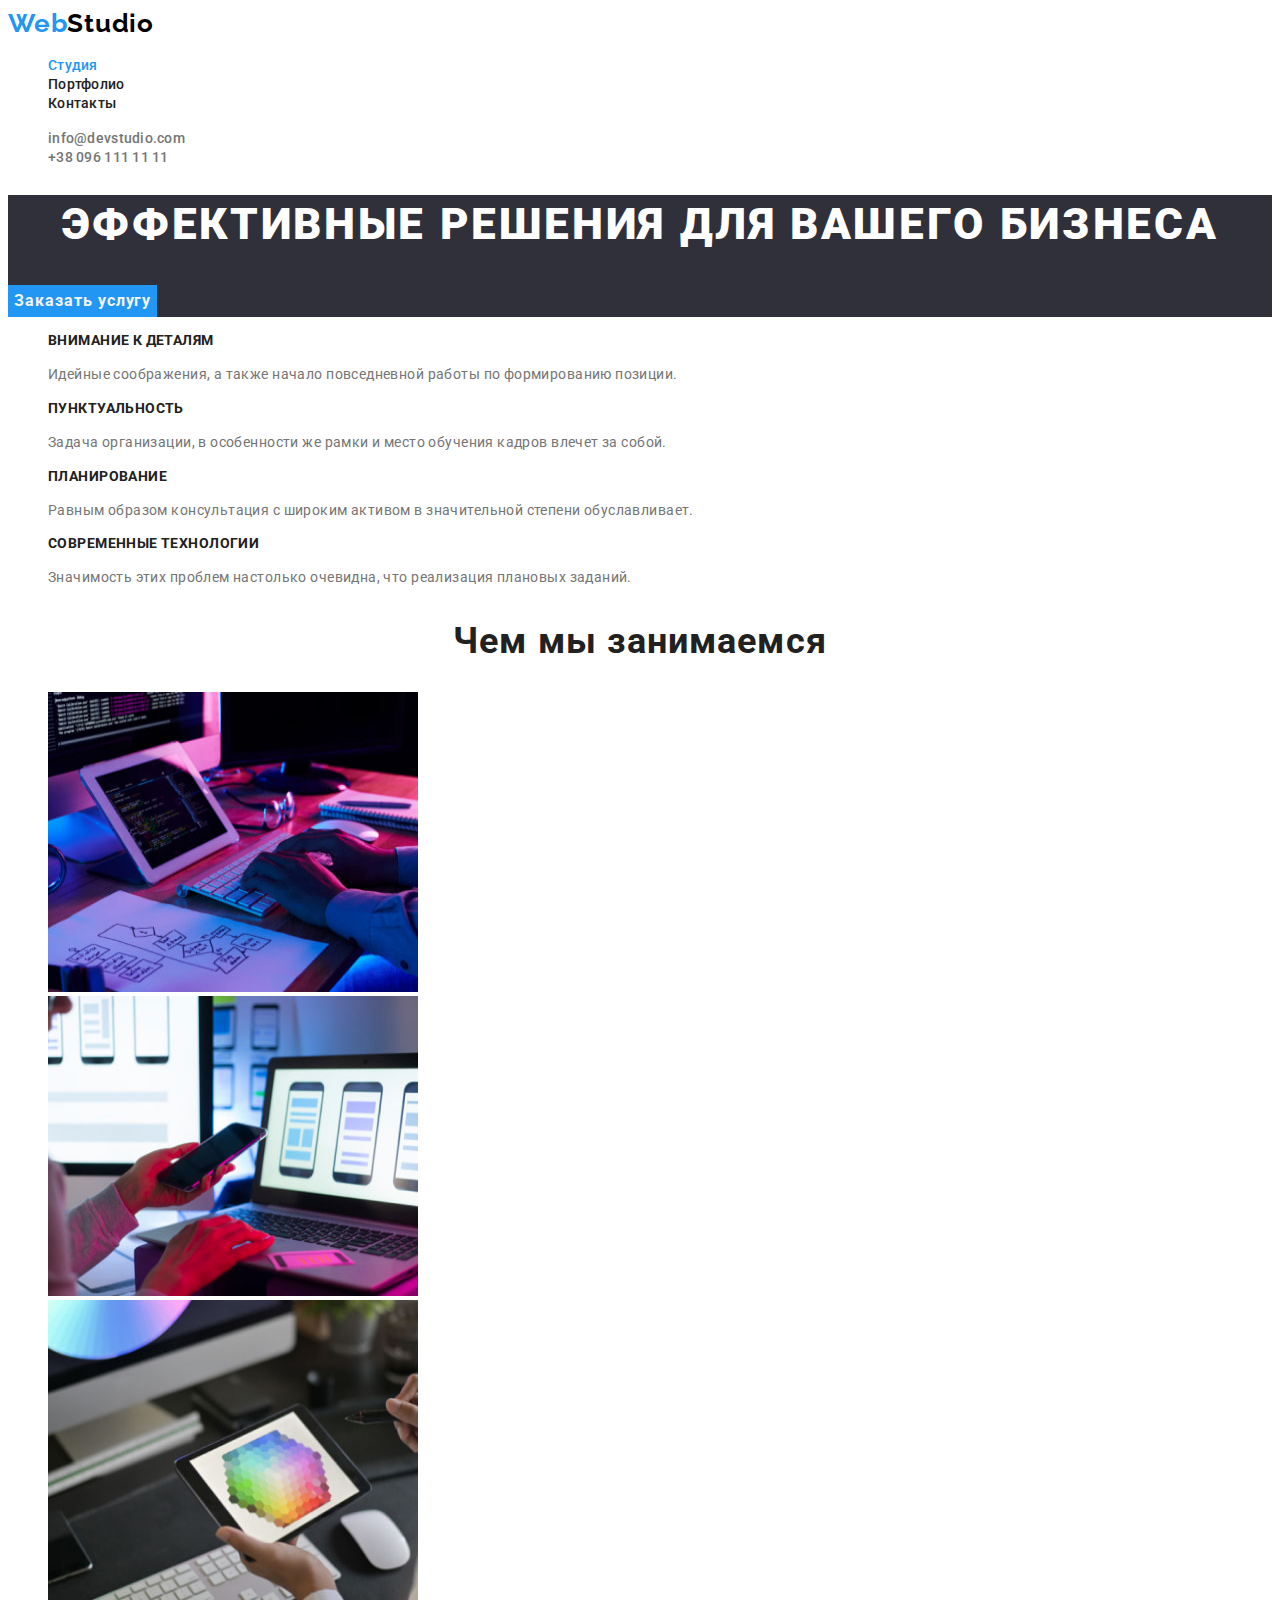
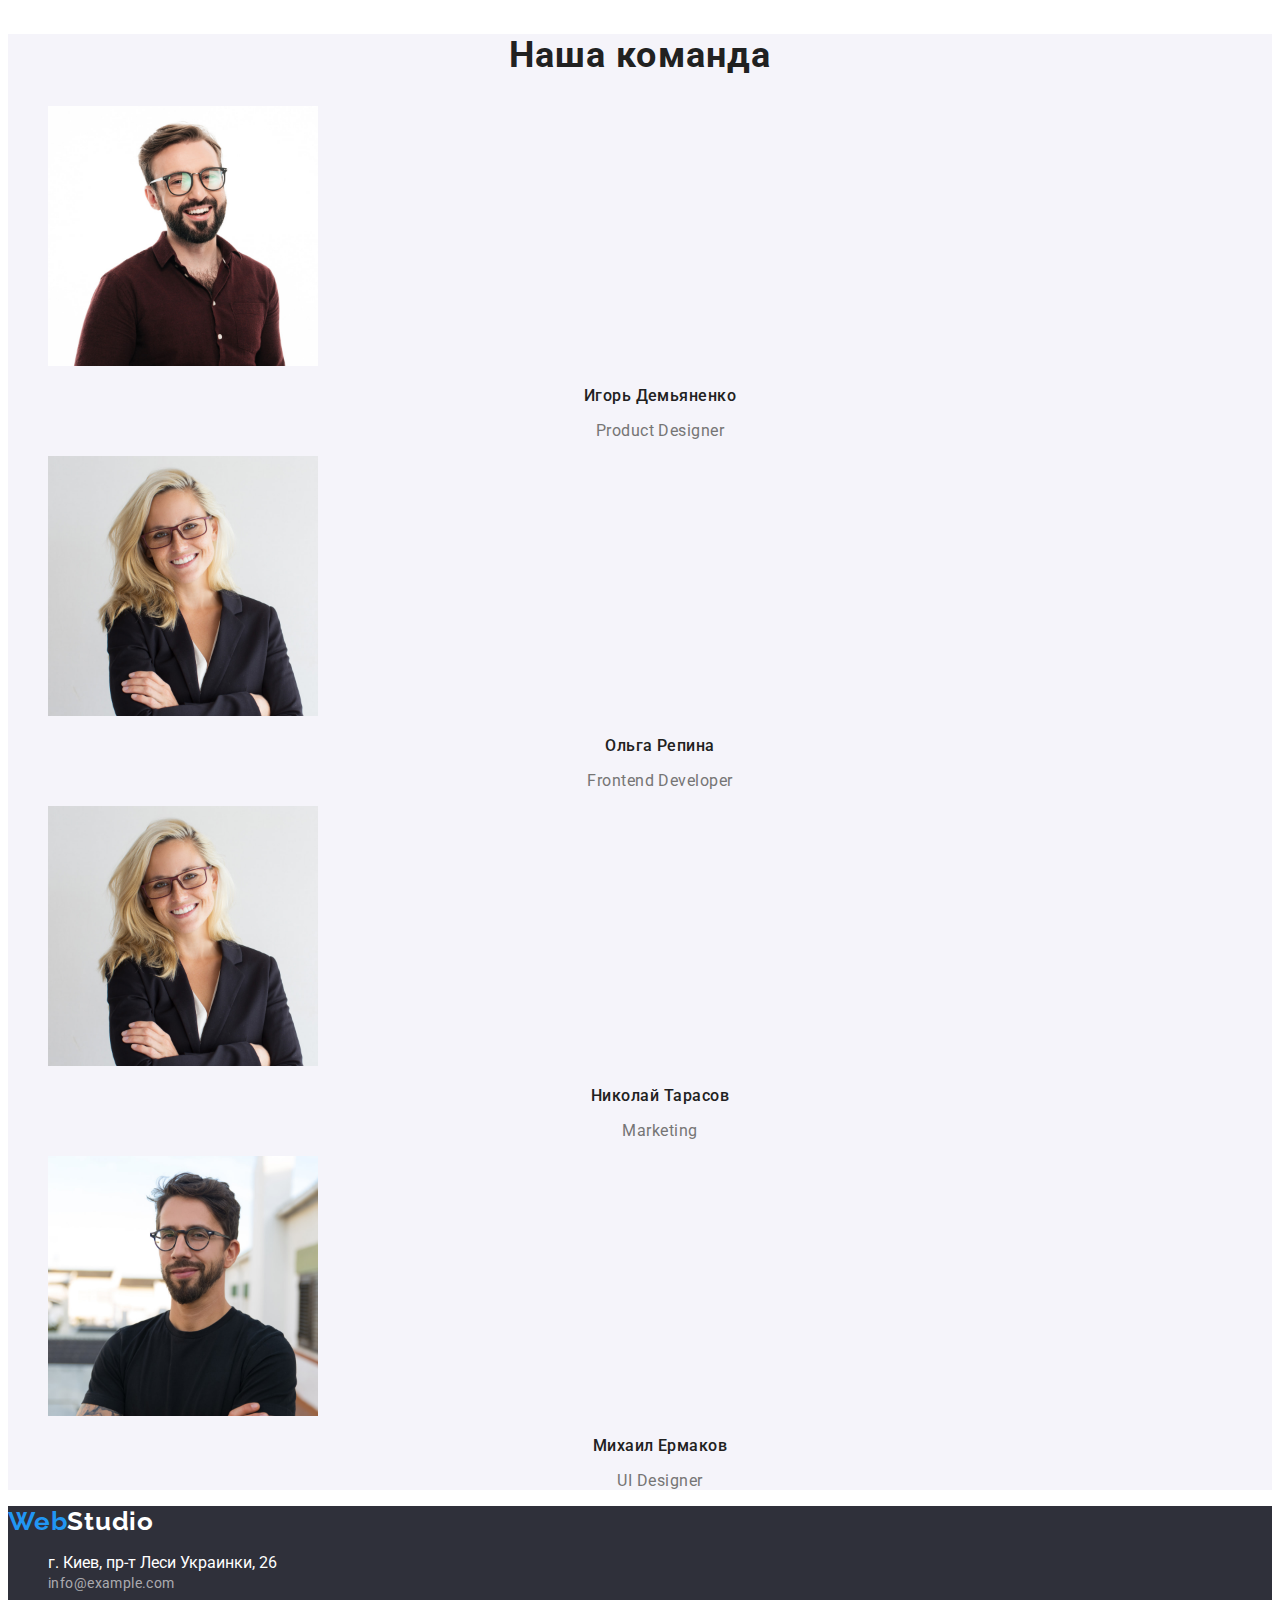
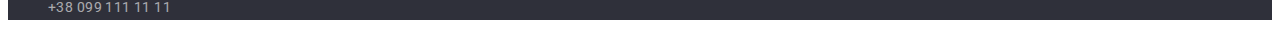
==== index.html @ 79b7c1f9 "Initial commit" ====
<!DOCTYPE html>
<html lang="ru">
  <head>
    <meta charset="UTF-8" />
    <meta http-equiv="X-UA-Compatible" content="IE=edge" />
    <meta name="viewport" content="width=device-width, initial-scale=1.0" />
    <title>Web studio</title>
    <link rel="preconnect" href="https://fonts.googleapis.com" />
    <link rel="preconnect" href="https://fonts.gstatic.com" crossorigin />
    <link
      href="https://fonts.googleapis.com/css2?family=Raleway:wght@700&family=Roboto:wght@400;500;700;900&display=swap"
      rel="stylesheet"
    />
    <link rel="stylesheet" href="./css/styles.css" />
  </head>
  <body>
    <!-- Header section -->

    <header class="header">
      <a class="logo link" href="./index.html" lang="en"
        >Web<span class="header-logo">Studio</span>
      </a>
      <nav class="header-nav">
        <ul class="header-list list">
          <li class="header-item">
            <a class="header-link link header-link-current" href="./index.html">Студия</a>
          </li>
          <li class="header-item">
            <a class="header-link link" href="./portfolio.html">Портфолио</a>
          </li>
          <li class="header-item"><a class="header-link link" href="#Контакты">Контакты</a></li>
        </ul>
      </nav>
      <ul class="header-contacts list">
        <li class="header-mail">
          <a class="mail-link link" href="mailto:info@devstudio.com">info@devstudio.com</a>
        </li>
        <li class="header-phone">
          <a class="phone-link link" href="tel:+380961111111">+38 096 111 11 11</a>
        </li>
      </ul>
    </header>

    <!-- Main section -->
    <main class="main">
      <!-- Hero section -->
      <section class="hero">
        <h1 class="hero-title">Эффективные решения для вашего бизнеса</h1>
        <button class="hero-btn" type="button">Заказать услугу</button>
      </section>

      <!-- Benefits section -->
      <section class="benefits">
        <h2 hidden>Особенности</h2>
        <ul class="benefits-list list">
          <li class="benefits-item">
            <h3 class="benefits-title">Внимание к деталям</h3>
            <p class="benefits-text">
              Идейные соображения, а также начало повседневной работы по формированию позиции.
            </p>
          </li>
          <li class="benefits-item">
            <h3 class="benefits-title">Пунктуальность</h3>
            <p class="benefits-text">
              Задача организации, в особенности же рамки и место обучения кадров влечет за собой.
            </p>
          </li>
          <li class="benefits-item">
            <h3 class="benefits-title">Планирование</h3>
            <p class="benefits-text">
              Равным образом консультация с широким активом в значительной степени обуславливает.
            </p>
          </li>
          <li class="benefits-item">
            <h3 class="benefits-title">Современные технологии</h3>
            <p class="benefits-text">
              Значимость этих проблем настолько очевидна, что реализация плановых заданий.
            </p>
          </li>
        </ul>
      </section>

      <!-- About section -->
      <section class="about">
        <h2 class="about-title">Чем мы занимаемся</h2>
        <ul class="about-list list">
          <li class="about-item">
            <img
              class="about-img"
              src="./images/about-work/code.jpg"
              width="370"
              height="300"
              alt="Набор кода"
            />
          </li>
          <li class="about-item">
            <img
              class="about-img"
              src="./images/about-work/phone-design.jpg"
              width="370"
              height="300"
              alt="Дизайн телефон"
            />
          </li>
          <li class="about-item">
            <img
              class="about-img"
              src="./images/about-work/graphics.jpg"
              width="370"
              height="300"
              alt="Планшет графика"
            />
          </li>
        </ul>
      </section>

      <!-- Team section -->
      <section class="team">
        <h2 class="team-title">Наша команда</h2>
        <ul class="team-list list">
          <li class="team-item">
            <img
              class="team-img"
              src="./images/our-team/demianenko.jpg"
              width="270"
              height="260"
              alt="Сотрудник"
            />
            <h3 class="employee-title">Игорь Демьяненко</h3>
            <p class="team-text" lang="en">Product Designer</p>
          </li>
          <li class="team-item">
            <img
              class="team-img"
              src="./images/our-team/repina.jpg"
              width="270"
              height="260"
              alt="Сотрудник"
            />
            <h3 class="employee-title">Ольга Репина</h3>
            <p class="team-text" lang="en">Frontend Developer</p>
          </li>
          <li class="team-item">
            <img
              class="team-img"
              src="./images/our-team/repina.jpg"
              width="270"
              height="260"
              alt="Сотрудник"
            />
            <h3 class="employee-title">Николай Тарасов</h3>
            <p class="team-text" lang="en">Marketing</p>
          </li>
          <li class="team-item">
            <img
              class="team-img"
              src="./images/our-team/ermakov.jpg"
              width="270"
              height="260"
              alt="Сотрудник"
            />
            <h3 class="employee-title">Михаил Ермаков</h3>
            <p class="team-text" lang="en">UI Designer</p>
          </li>
        </ul>
      </section>
    </main>

    <!-- Footer section -->
    <footer class="footer" id="Контакты">
      <a class="logo link" href="./index.html" lang="en"
        >Web<span class="footer-logo">Studio</span>
      </a>
      <address class="footer-address">
        <ul class="footer-list list">
          <li class="footer-item">
            <a
              class="address-link link"
              href="https://goo.gl/maps/opvbCCuK2W5cB6Hv9"
              target="_blank"
              title="Гугл мaп"
              rel="_norefferer noopener"
              >г. Киев, пр-т Леси Украинки, 26</a
            >
          </li>
          <li class="footer-item">
            <a class="footer-link link" href="mailto:info@example.com">info@example.com</a>
          </li>
          <li class="footer-item">
            <a class="footer-link link" href="tel:+380991111111"> +38 099 111 11 11</a>
          </li>
        </ul>
      </address>
    </footer>
  </body>
</html>
---- css/styles.css ----
:root {
  /* fonts */
  --main-font: 'Roboto', sans-serif;
  --secondary-font: 'Raleway', sans-serif;
  /* text colors */
  --main-txt-clr: #757575;
  --secondary-light-txt-clr: #ffffff;
  --secondary-dark-txt-clr: #212121;
  --accent-txt-color: #2196f3;
  --logo-txt-clr: #000000;
  /* bg colors */
  --dark-bg-clr: #2f303a;
  --light-bg-clr: #f5f4fa;
  --hover-btn-clt: #188ce8;
  /* others */
}

body {
  font-family: var(--main-font);
  color: var(--main-txt-clr);
}

/* Reset styles */

.link {
  text-decoration: none;
  color: currentColor;
}
.list {
  list-style: none;
}

/* Header section */

.logo {
  font-family: 'Raleway';
  font-style: normal;
  font-weight: 700;
  font-size: 26px;
  line-height: 1.19;
  letter-spacing: 0.03em;
  color: var(--accent-txt-color);
}
.header-logo {
  color: var(--logo-txt-clr);
}
.header-link,
.mail-link,
.phone-link {
  font-weight: 500;
  font-size: 14px;
  line-height: 1.14;
  letter-spacing: 0.02em;
  color: var(--secondary-dark-txt-clr);
}
.header-link:hover,
.header-link:focus {
  color: var(--accent-txt-color);
}
.header-link-current {
  color: var(--accent-txt-color);
}
.mail-link,
.phone-link {
  color: inherit;
}
.mail-link:hover,
.mail-link:focus {
  color: var(--accent-txt-color);
}
.phone-link:hover,
.phone-link:focus {
  color: var(--accent-txt-color);
}

/* hero section */
.hero,
.footer {
  background: var(--dark-bg-clr);
}
.hero-title {
  font-weight: 900;
  font-size: 44px;
  line-height: 1.36;
  text-align: center;
  letter-spacing: 0.06em;
  text-transform: uppercase;
  color: var(--secondary-light-txt-clr);
}
.hero-btn,
.portfolio-btn {
  font-family: inherit;
  cursor: pointer;
  border: none;
}
.hero-btn {
  background-color: var(--accent-txt-color);
  font-weight: 700;
  font-size: 16px;
  line-height: 1.88;
  letter-spacing: 0.06em;
  color: var(--light-bg-clr);
}
.hero-btn:hover,
.hero-btn:focus {
  color: var(--secondary-light-txt-clr);
  background-color: var(--hover-btn-clt);
}

/* Benefits section */
.benefits-title {
  font-weight: 700;
  font-size: 14px;
  line-height: 1.14;
  letter-spacing: 0.03em;
  text-transform: uppercase;
  color: var(--secondary-dark-txt-clr);
}
.benefits-text {
  font-size: 14px;
  line-height: 1.71;
  letter-spacing: 0.03em;
}

/* About section */
.about-title,
.team-title {
  font-weight: 700;
  font-size: 36px;
  line-height: 1.17;
  text-align: center;
  letter-spacing: 0.03em;
  color: var(--secondary-dark-txt-clr);
}

/* Team section */
.team {
  background: var(--light-bg-clr);
}
.employee-title {
  font-weight: 500;
  font-size: 16px;
  line-height: 1.19;
  text-align: center;
  letter-spacing: 0.03em;
  color: var(--secondary-dark-txt-clr);
}
.team-text {
  font-size: 16px;
  line-height: 1.19;
  text-align: center;
  letter-spacing: 0.03em;
}

/* Footer section */
.footer-logo {
  color: var(--secondary-light-txt-clr);
}
.address-link {
  font-style: normal;
  color: var(--secondary-light-txt-clr);
}

.footer-link {
  font-style: normal;
  font-size: 14px;
  line-height: 1.71;
  letter-spacing: 0.03em;
  color: rgba(255, 255, 255, 0.6);
}

.footer-link:hover,
.footer-link:focus {
  color: var(--secondary-light-txt-clr);
}

/* Portfolio page */

.portfolio-btn {
  font-weight: 500;
  font-size: 16px;
  line-height: 1.63;
  letter-spacing: 0.03em;
  color: var(--secondary-dark-txt-clr);
  background-color: var(--light-bg-clr);
}
.portfolio-btn:hover,
.portfolio-btn:focus {
  background-color: var(--accent-txt-color);
  color: var(--secondary-light-txt-clr);
}
.portfolio-title {
  font-weight: 700;
  font-size: 18px;
  line-height: 2;
  letter-spacing: 0.06em;
  color: var(--secondary-dark-txt-clr);
}
.portfolio-text {
  font-size: 16px;
  line-height: 1.88;
  letter-spacing: 0.03em;
}
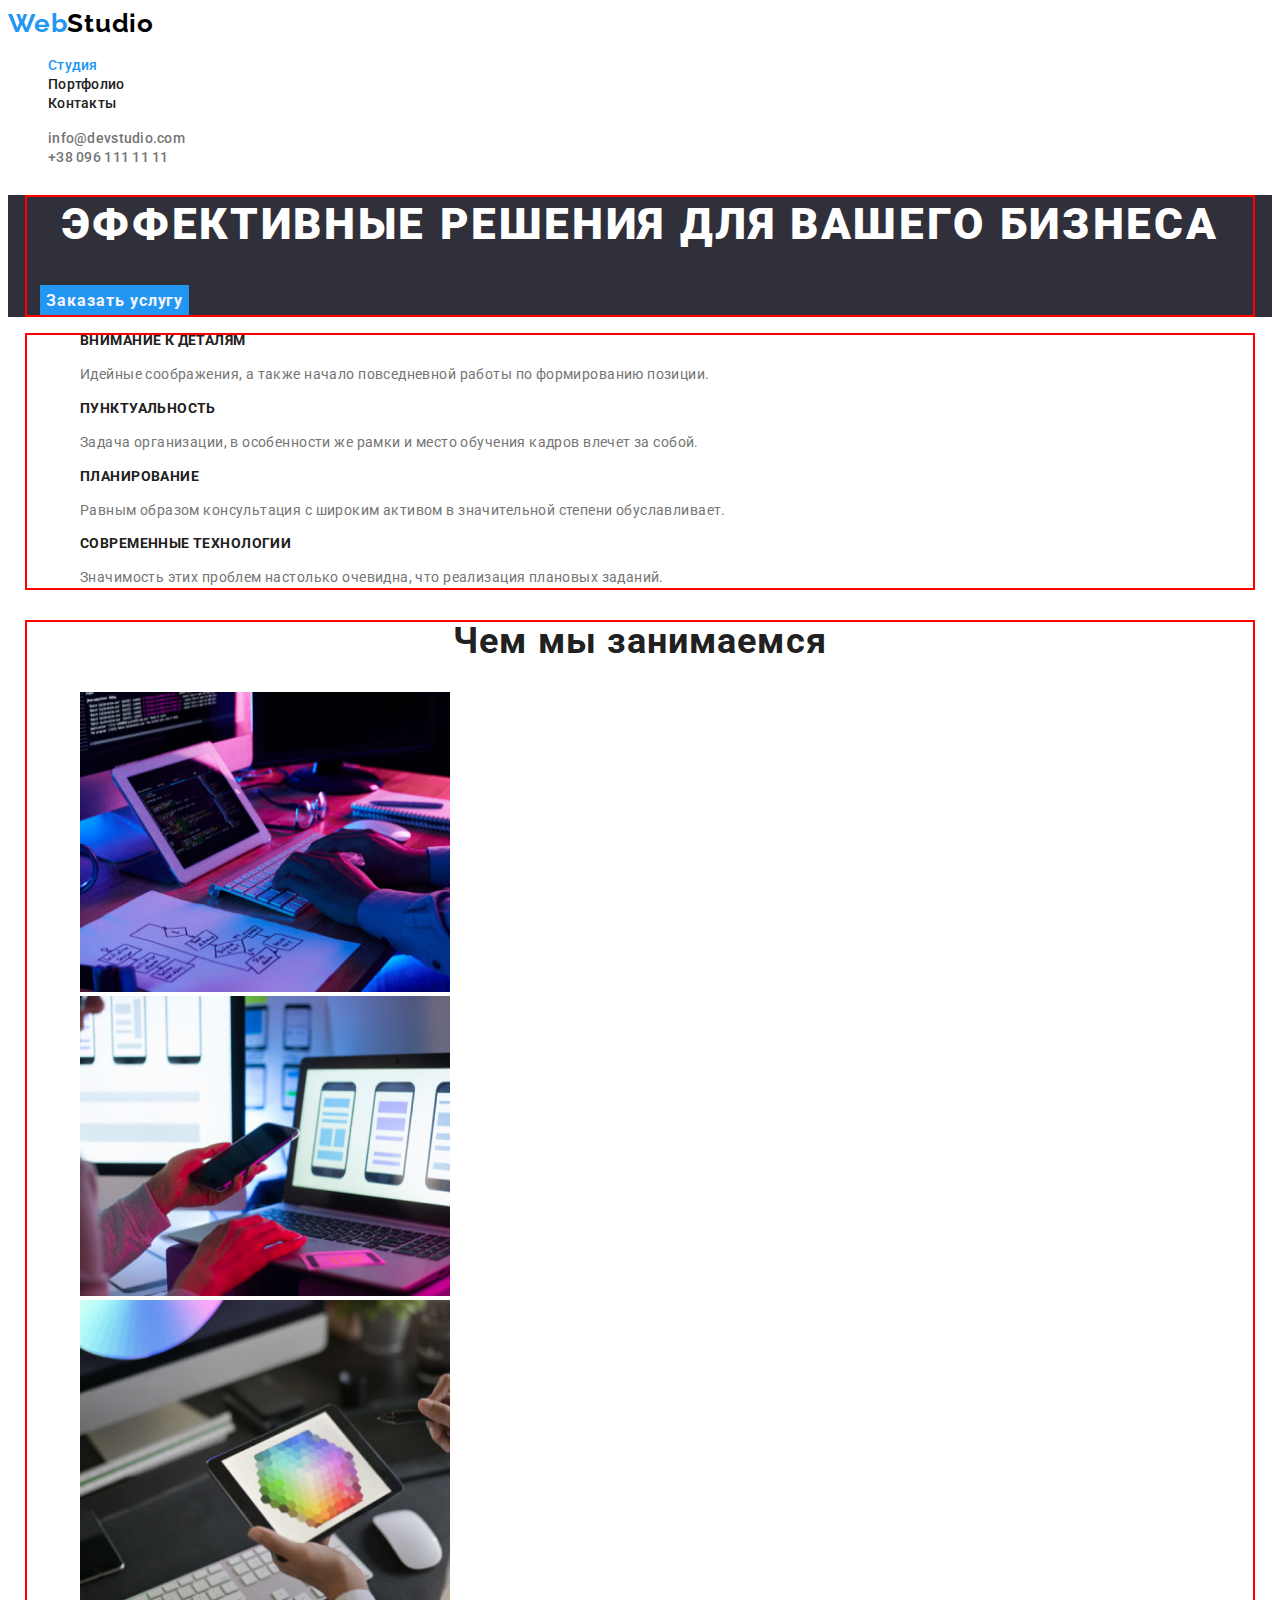
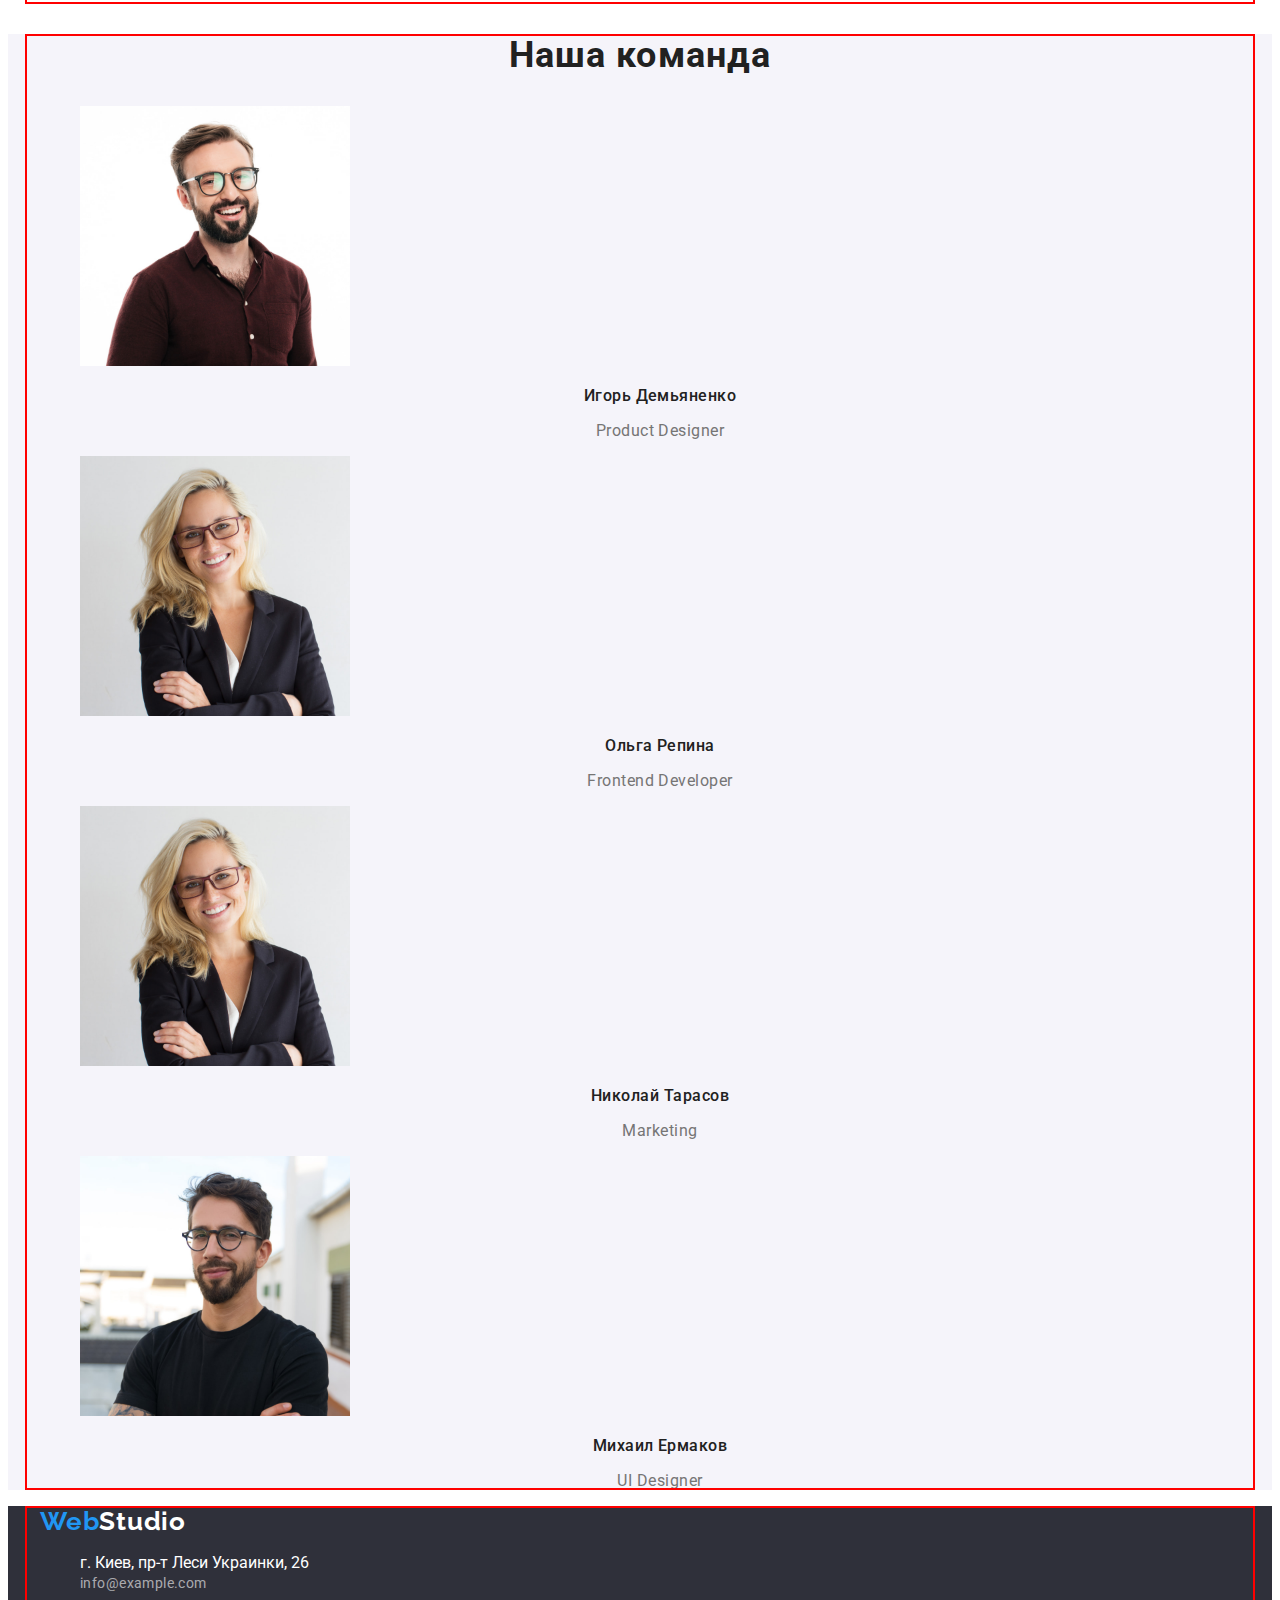
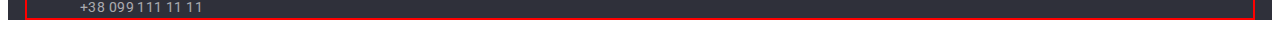
==== commit d4a30c64: "add normalize" ====
--- a/index.html
+++ b/index.html
@@ -11,186 +11,205 @@
       href="https://fonts.googleapis.com/css2?family=Raleway:wght@700&family=Roboto:wght@400;500;700;900&display=swap"
       rel="stylesheet"
     />
+    <link
+      rel="stylesheet"
+      href="https://cdnjs.cloudflare.com/ajax/libs/modern-normalize/1.1.0/modern-normalize.min.css"
+      integrity="sha512-wpPYUAdjBVSE4KJnH1VR1HeZfpl1ub8YT/NKx4PuQ5NmX2tKuGu6U/JRp5y+Y8XG2tV+wKQpNHVUX03MfMFn9Q=="
+      crossorigin="anonymous"
+      referrerpolicy="no-referrer"
+    />
     <link rel="stylesheet" href="./css/styles.css" />
   </head>
   <body>
     <!-- Header section -->
 
     <header class="header">
-      <a class="logo link" href="./index.html" lang="en"
-        >Web<span class="header-logo">Studio</span>
-      </a>
-      <nav class="header-nav">
-        <ul class="header-list list">
-          <li class="header-item">
-            <a class="header-link link header-link-current" href="./index.html">Студия</a>
+      <div class="conteiner">
+        <a class="logo link" href="./index.html" lang="en"
+          >Web<span class="header-logo">Studio</span>
+        </a>
+        <nav class="header-nav">
+          <ul class="header-list list">
+            <li class="header-item">
+              <a class="header-link link header-link-current" href="./index.html">Студия</a>
+            </li>
+            <li class="header-item">
+              <a class="header-link link" href="./portfolio.html">Портфолио</a>
+            </li>
+            <li class="header-item"><a class="header-link link" href="#Контакты">Контакты</a></li>
+          </ul>
+        </nav>
+        <ul class="header-contacts list">
+          <li class="header-mail">
+            <a class="mail-link link" href="mailto:info@devstudio.com">info@devstudio.com</a>
           </li>
-          <li class="header-item">
-            <a class="header-link link" href="./portfolio.html">Портфолио</a>
+          <li class="header-phone">
+            <a class="phone-link link" href="tel:+380961111111">+38 096 111 11 11</a>
           </li>
-          <li class="header-item"><a class="header-link link" href="#Контакты">Контакты</a></li>
         </ul>
-      </nav>
-      <ul class="header-contacts list">
-        <li class="header-mail">
-          <a class="mail-link link" href="mailto:info@devstudio.com">info@devstudio.com</a>
-        </li>
-        <li class="header-phone">
-          <a class="phone-link link" href="tel:+380961111111">+38 096 111 11 11</a>
-        </li>
-      </ul>
+      </div>
     </header>
 
     <!-- Main section -->
     <main class="main">
       <!-- Hero section -->
       <section class="hero">
-        <h1 class="hero-title">Эффективные решения для вашего бизнеса</h1>
-        <button class="hero-btn" type="button">Заказать услугу</button>
+        <div class="container">
+          <h1 class="hero-title">Эффективные решения для вашего бизнеса</h1>
+          <button class="hero-btn" type="button">Заказать услугу</button>
+        </div>
       </section>
 
       <!-- Benefits section -->
       <section class="benefits">
-        <h2 hidden>Особенности</h2>
-        <ul class="benefits-list list">
-          <li class="benefits-item">
-            <h3 class="benefits-title">Внимание к деталям</h3>
-            <p class="benefits-text">
-              Идейные соображения, а также начало повседневной работы по формированию позиции.
-            </p>
-          </li>
-          <li class="benefits-item">
-            <h3 class="benefits-title">Пунктуальность</h3>
-            <p class="benefits-text">
-              Задача организации, в особенности же рамки и место обучения кадров влечет за собой.
-            </p>
-          </li>
-          <li class="benefits-item">
-            <h3 class="benefits-title">Планирование</h3>
-            <p class="benefits-text">
-              Равным образом консультация с широким активом в значительной степени обуславливает.
-            </p>
-          </li>
-          <li class="benefits-item">
-            <h3 class="benefits-title">Современные технологии</h3>
-            <p class="benefits-text">
-              Значимость этих проблем настолько очевидна, что реализация плановых заданий.
-            </p>
-          </li>
-        </ul>
+        <div class="container">
+          <h2 hidden>Особенности</h2>
+          <ul class="benefits-list list">
+            <li class="benefits-item">
+              <h3 class="benefits-title">Внимание к деталям</h3>
+              <p class="benefits-text">
+                Идейные соображения, а также начало повседневной работы по формированию позиции.
+              </p>
+            </li>
+            <li class="benefits-item">
+              <h3 class="benefits-title">Пунктуальность</h3>
+              <p class="benefits-text">
+                Задача организации, в особенности же рамки и место обучения кадров влечет за собой.
+              </p>
+            </li>
+            <li class="benefits-item">
+              <h3 class="benefits-title">Планирование</h3>
+              <p class="benefits-text">
+                Равным образом консультация с широким активом в значительной степени обуславливает.
+              </p>
+            </li>
+            <li class="benefits-item">
+              <h3 class="benefits-title">Современные технологии</h3>
+              <p class="benefits-text">
+                Значимость этих проблем настолько очевидна, что реализация плановых заданий.
+              </p>
+            </li>
+          </ul>
+        </div>
       </section>
 
       <!-- About section -->
       <section class="about">
-        <h2 class="about-title">Чем мы занимаемся</h2>
-        <ul class="about-list list">
-          <li class="about-item">
-            <img
-              class="about-img"
-              src="./images/about-work/code.jpg"
-              width="370"
-              height="300"
-              alt="Набор кода"
-            />
-          </li>
-          <li class="about-item">
-            <img
-              class="about-img"
-              src="./images/about-work/phone-design.jpg"
-              width="370"
-              height="300"
-              alt="Дизайн телефон"
-            />
-          </li>
-          <li class="about-item">
-            <img
-              class="about-img"
-              src="./images/about-work/graphics.jpg"
-              width="370"
-              height="300"
-              alt="Планшет графика"
-            />
-          </li>
-        </ul>
+        <div class="container">
+          <h2 class="about-title">Чем мы занимаемся</h2>
+          <ul class="about-list list">
+            <li class="about-item">
+              <img
+                class="about-img"
+                src="./images/about-work/code.jpg"
+                width="370"
+                height="300"
+                alt="Набор кода"
+              />
+            </li>
+            <li class="about-item">
+              <img
+                class="about-img"
+                src="./images/about-work/phone-design.jpg"
+                width="370"
+                height="300"
+                alt="Дизайн телефон"
+              />
+            </li>
+            <li class="about-item">
+              <img
+                class="about-img"
+                src="./images/about-work/graphics.jpg"
+                width="370"
+                height="300"
+                alt="Планшет графика"
+              />
+            </li>
+          </ul>
+        </div>
       </section>
 
       <!-- Team section -->
       <section class="team">
-        <h2 class="team-title">Наша команда</h2>
-        <ul class="team-list list">
-          <li class="team-item">
-            <img
-              class="team-img"
-              src="./images/our-team/demianenko.jpg"
-              width="270"
-              height="260"
-              alt="Сотрудник"
-            />
-            <h3 class="employee-title">Игорь Демьяненко</h3>
-            <p class="team-text" lang="en">Product Designer</p>
-          </li>
-          <li class="team-item">
-            <img
-              class="team-img"
-              src="./images/our-team/repina.jpg"
-              width="270"
-              height="260"
-              alt="Сотрудник"
-            />
-            <h3 class="employee-title">Ольга Репина</h3>
-            <p class="team-text" lang="en">Frontend Developer</p>
-          </li>
-          <li class="team-item">
-            <img
-              class="team-img"
-              src="./images/our-team/repina.jpg"
-              width="270"
-              height="260"
-              alt="Сотрудник"
-            />
-            <h3 class="employee-title">Николай Тарасов</h3>
-            <p class="team-text" lang="en">Marketing</p>
-          </li>
-          <li class="team-item">
-            <img
-              class="team-img"
-              src="./images/our-team/ermakov.jpg"
-              width="270"
-              height="260"
-              alt="Сотрудник"
-            />
-            <h3 class="employee-title">Михаил Ермаков</h3>
-            <p class="team-text" lang="en">UI Designer</p>
-          </li>
-        </ul>
+        <div class="container">
+          <h2 class="team-title">Наша команда</h2>
+          <ul class="team-list list">
+            <li class="team-item">
+              <img
+                class="team-img"
+                src="./images/our-team/demianenko.jpg"
+                width="270"
+                height="260"
+                alt="Сотрудник"
+              />
+              <h3 class="employee-title">Игорь Демьяненко</h3>
+              <p class="team-text" lang="en">Product Designer</p>
+            </li>
+            <li class="team-item">
+              <img
+                class="team-img"
+                src="./images/our-team/repina.jpg"
+                width="270"
+                height="260"
+                alt="Сотрудник"
+              />
+              <h3 class="employee-title">Ольга Репина</h3>
+              <p class="team-text" lang="en">Frontend Developer</p>
+            </li>
+            <li class="team-item">
+              <img
+                class="team-img"
+                src="./images/our-team/repina.jpg"
+                width="270"
+                height="260"
+                alt="Сотрудник"
+              />
+              <h3 class="employee-title">Николай Тарасов</h3>
+              <p class="team-text" lang="en">Marketing</p>
+            </li>
+            <li class="team-item">
+              <img
+                class="team-img"
+                src="./images/our-team/ermakov.jpg"
+                width="270"
+                height="260"
+                alt="Сотрудник"
+              />
+              <h3 class="employee-title">Михаил Ермаков</h3>
+              <p class="team-text" lang="en">UI Designer</p>
+            </li>
+          </ul>
+        </div>
       </section>
     </main>
 
     <!-- Footer section -->
     <footer class="footer" id="Контакты">
-      <a class="logo link" href="./index.html" lang="en"
-        >Web<span class="footer-logo">Studio</span>
-      </a>
-      <address class="footer-address">
-        <ul class="footer-list list">
-          <li class="footer-item">
-            <a
-              class="address-link link"
-              href="https://goo.gl/maps/opvbCCuK2W5cB6Hv9"
-              target="_blank"
-              title="Гугл мaп"
-              rel="_norefferer noopener"
-              >г. Киев, пр-т Леси Украинки, 26</a
-            >
-          </li>
-          <li class="footer-item">
-            <a class="footer-link link" href="mailto:info@example.com">info@example.com</a>
-          </li>
-          <li class="footer-item">
-            <a class="footer-link link" href="tel:+380991111111"> +38 099 111 11 11</a>
-          </li>
-        </ul>
-      </address>
+      <div class="container">
+        <a class="logo link" href="./index.html" lang="en"
+          >Web<span class="footer-logo">Studio</span>
+        </a>
+        <address class="footer-address">
+          <ul class="footer-list list">
+            <li class="footer-item">
+              <a
+                class="address-link link"
+                href="https://goo.gl/maps/opvbCCuK2W5cB6Hv9"
+                target="_blank"
+                title="Гугл мaп"
+                rel="_norefferer noopener"
+                >г. Киев, пр-т Леси Украинки, 26</a
+              >
+            </li>
+            <li class="footer-item">
+              <a class="footer-link link" href="mailto:info@example.com">info@example.com</a>
+            </li>
+            <li class="footer-item">
+              <a class="footer-link link" href="tel:+380991111111"> +38 099 111 11 11</a>
+            </li>
+          </ul>
+        </address>
+      </div>
     </footer>
   </body>
 </html>
--- a/css/styles.css
+++ b/css/styles.css
@@ -20,6 +20,18 @@
   color: var(--main-txt-clr);
 }
 
+/* Based styles */
+
+.container {
+  width: 1200px;
+  padding-left: 15px;
+  padding-right: 15px;
+  margin-left: auto;
+  margin-right: auto;
+  outline: red solid 2px;
+  outline-offset: -2px;
+}
+
 /* Reset styles */
 
 .link {
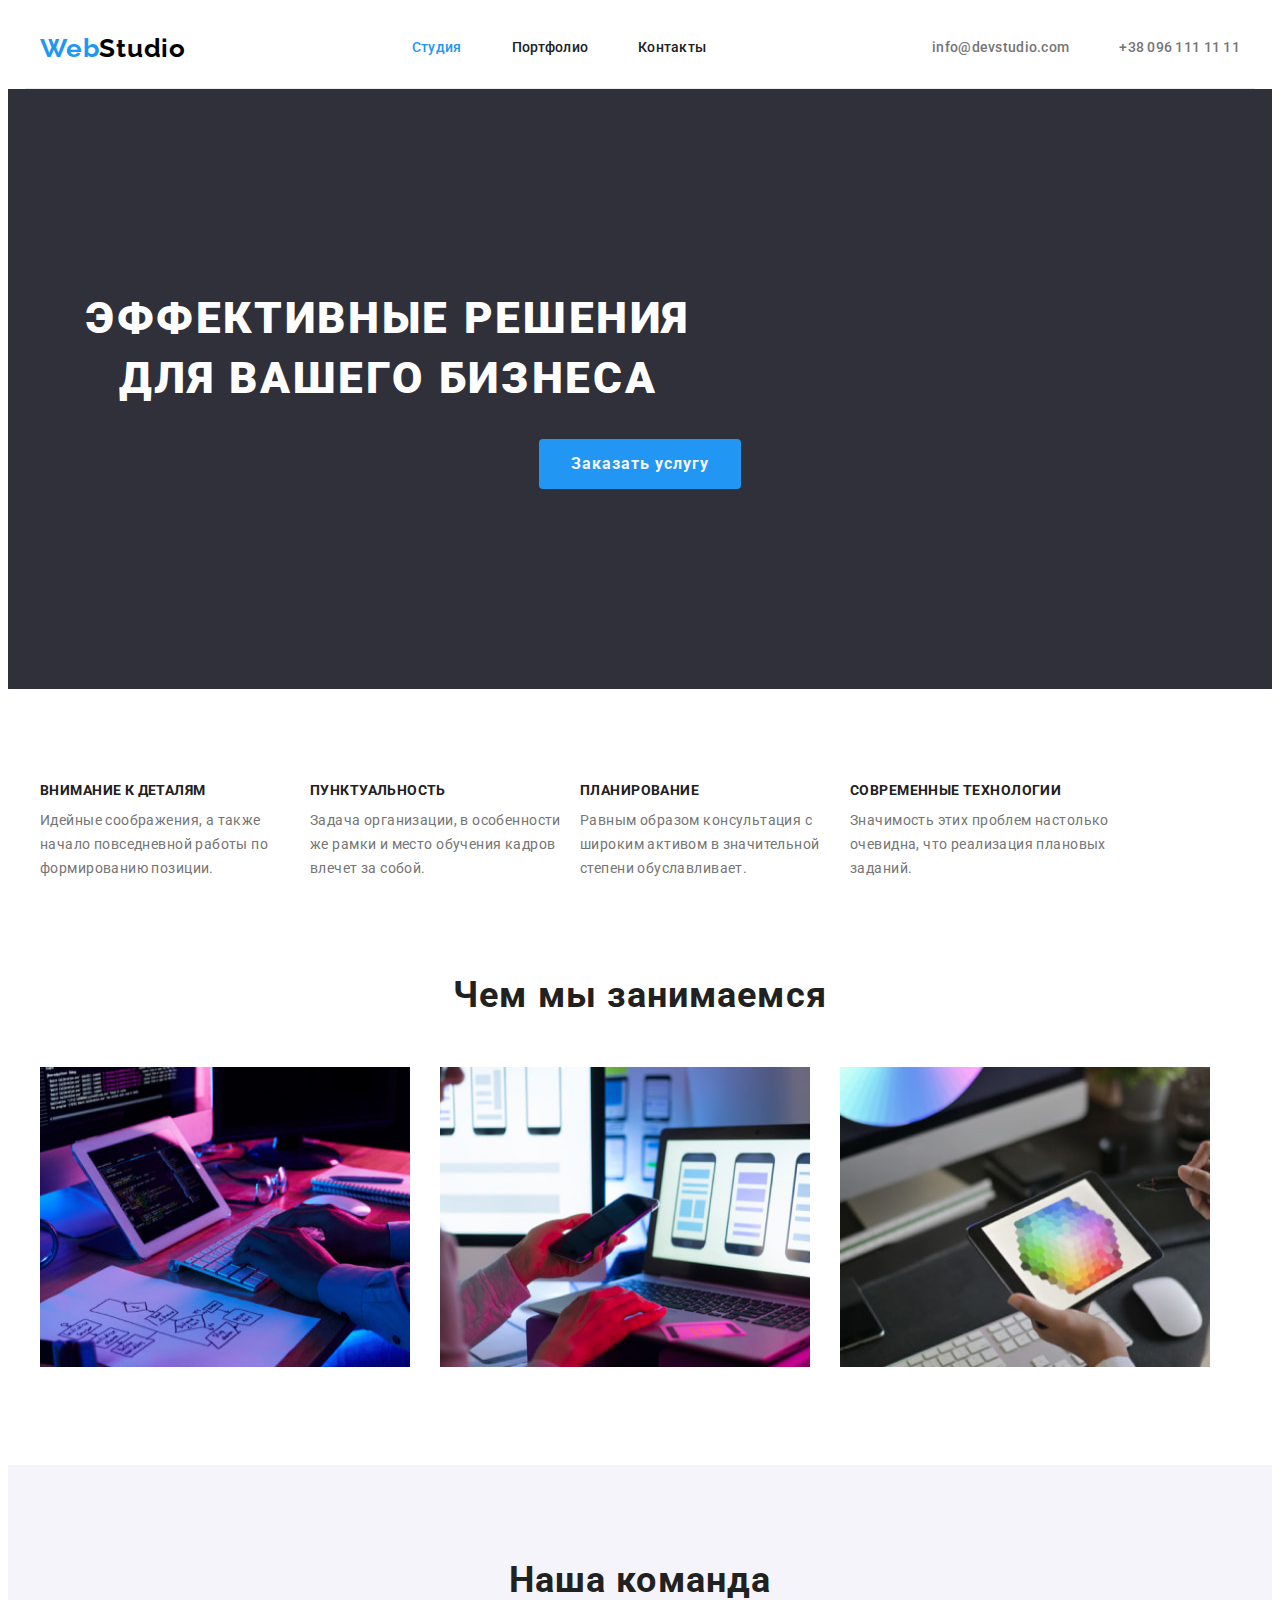
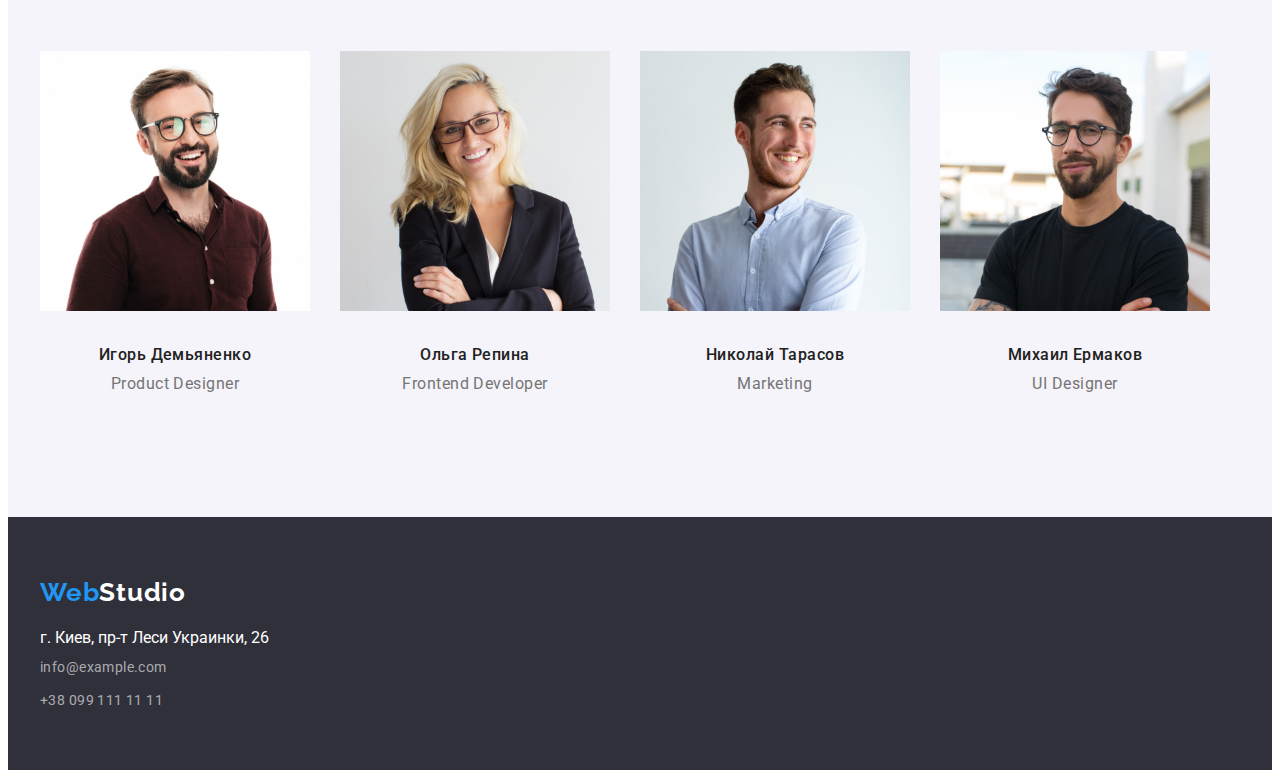
==== commit 931af825: "add line" ====
--- a/index.html
+++ b/index.html
@@ -24,7 +24,7 @@
     <!-- Header section -->
 
     <header class="header">
-      <div class="conteiner">
+      <div class="container header-container">
         <a class="logo link" href="./index.html" lang="en"
           >Web<span class="header-logo">Studio</span>
         </a>
@@ -61,8 +61,8 @@
       </section>
 
       <!-- Benefits section -->
-      <section class="benefits">
-        <div class="container">
+      <section class="benefits section">
+        <div class="container benefits-container">
           <h2 hidden>Особенности</h2>
           <ul class="benefits-list list">
             <li class="benefits-item">
@@ -94,8 +94,8 @@
       </section>
 
       <!-- About section -->
-      <section class="about">
-        <div class="container">
+      <section class="about section">
+        <div class="container about-container">
           <h2 class="about-title">Чем мы занимаемся</h2>
           <ul class="about-list list">
             <li class="about-item">
@@ -130,7 +130,7 @@
       </section>
 
       <!-- Team section -->
-      <section class="team">
+      <section class="team section">
         <div class="container">
           <h2 class="team-title">Наша команда</h2>
           <ul class="team-list list">
@@ -159,7 +159,7 @@
             <li class="team-item">
               <img
                 class="team-img"
-                src="./images/our-team/repina.jpg"
+                src="./images/our-team/tarasov.jpg"
                 width="270"
                 height="260"
                 alt="Сотрудник"
@@ -185,7 +185,7 @@
 
     <!-- Footer section -->
     <footer class="footer" id="Контакты">
-      <div class="container">
+      <div class="container footer-container">
         <a class="logo link" href="./index.html" lang="en"
           >Web<span class="footer-logo">Studio</span>
         </a>
--- a/css/styles.css
+++ b/css/styles.css
@@ -28,22 +28,41 @@
   padding-right: 15px;
   margin-left: auto;
   margin-right: auto;
-  outline: red solid 2px;
+  outline: ed solid 2px;
   outline-offset: -2px;
 }
+.section {
+  padding-top: 94px;
+  padding-bottom: 94px;
+}
 
 /* Reset styles */
 
+h1,
+h2,
+h3,
+h4,
+h5,
+h6,
+p {
+  margin: 0;
+}
 .link {
   text-decoration: none;
   color: currentColor;
 }
 .list {
+  margin: 0;
+  padding: 0;
   list-style: none;
 }
 
 /* Header section */
-
+.header-container {
+  display: flex;
+  align-items: center;
+  border-bottom: 1px solid #ececec;
+}
 .logo {
   font-family: 'Raleway';
   font-style: normal;
@@ -56,9 +75,26 @@
 .header-logo {
   color: var(--logo-txt-clr);
 }
+.header-nav {
+  margin: auto;
+  justify-content: center;
+}
+.header-list {
+  display: flex;
+  gap: 50px;
+}
+.header-contacts {
+  display: flex;
+}
+.header-mail {
+  margin-right: 50px;
+}
 .header-link,
 .mail-link,
 .phone-link {
+  padding-top: 32px;
+  padding-bottom: 32px;
+  display: block;
   font-weight: 500;
   font-size: 14px;
   line-height: 1.14;
@@ -90,7 +126,13 @@
 .footer {
   background: var(--dark-bg-clr);
 }
+.hero {
+  padding-top: 200px;
+  padding-bottom: 200px;
+}
 .hero-title {
+  width: 696px;
+  margin-bottom: 30px;
   font-weight: 900;
   font-size: 44px;
   line-height: 1.36;
@@ -106,6 +148,12 @@
   border: none;
 }
 .hero-btn {
+  margin: 0 auto;
+  display: block;
+  min-width: 200px;
+  min-height: 50px;
+  padding: 10px 32px;
+  border-radius: 4px;
   background-color: var(--accent-txt-color);
   font-weight: 700;
   font-size: 16px;
@@ -120,7 +168,18 @@
 }
 
 /* Benefits section */
+
+.benefits {
+  padding-bottom: 0;
+}
+.benefits-container {
+  align-items: center;
+}
+.benefits-list {
+  display: flex;
+}
 .benefits-title {
+  margin-bottom: 10px;
   font-weight: 700;
   font-size: 14px;
   line-height: 1.14;
@@ -129,14 +188,21 @@
   color: var(--secondary-dark-txt-clr);
 }
 .benefits-text {
+  width: 270px;
   font-size: 14px;
   line-height: 1.71;
   letter-spacing: 0.03em;
 }
 
 /* About section */
+
+.about-list {
+  display: flex;
+  gap: 30px;
+}
 .about-title,
 .team-title {
+  margin-bottom: 50px;
   font-weight: 700;
   font-size: 36px;
   line-height: 1.17;
@@ -149,7 +215,15 @@
 .team {
   background: var(--light-bg-clr);
 }
+.team-list {
+  display: flex;
+  gap: 30px;
+}
+.team-img {
+  margin-bottom: 30px;
+}
 .employee-title {
+  margin-bottom: 10px;
   font-weight: 500;
   font-size: 16px;
   line-height: 1.19;
@@ -158,6 +232,7 @@
   color: var(--secondary-dark-txt-clr);
 }
 .team-text {
+  margin-bottom: 30px;
   font-size: 16px;
   line-height: 1.19;
   text-align: center;
@@ -165,8 +240,22 @@
 }
 
 /* Footer section */
+
 .footer-logo {
   color: var(--secondary-light-txt-clr);
+}
+.footer-container {
+  padding-top: 60px;
+  padding-bottom: 57px;
+}
+.footer-item {
+  margin-bottom: 9px;
+}
+.footer-item:last-child {
+  margin-bottom: 0;
+}
+.footer-address {
+  margin-top: 20px;
 }
 .address-link {
   font-style: normal;
@@ -188,7 +277,15 @@
 
 /* Portfolio page */
 
+.btn-list {
+  display: flex;
+  gap: 8px;
+  justify-content: center;
+  padding-bottom: 50px;
+}
 .portfolio-btn {
+  padding: 6px 22px;
+  border-radius: 4px;
   font-weight: 500;
   font-size: 16px;
   line-height: 1.63;
@@ -201,7 +298,16 @@
   background-color: var(--accent-txt-color);
   color: var(--secondary-light-txt-clr);
 }
+.portfolio-list {
+  display: flex;
+  flex-wrap: wrap;
+  gap: 30px;
+}
+.potfolio-item {
+  margin-bottom: 20px;
+}
 .portfolio-title {
+  margin: 20px 24px 4px 24px;
   font-weight: 700;
   font-size: 18px;
   line-height: 2;
@@ -209,6 +315,7 @@
   color: var(--secondary-dark-txt-clr);
 }
 .portfolio-text {
+  margin: 0 24px 20px 24px;
   font-size: 16px;
   line-height: 1.88;
   letter-spacing: 0.03em;
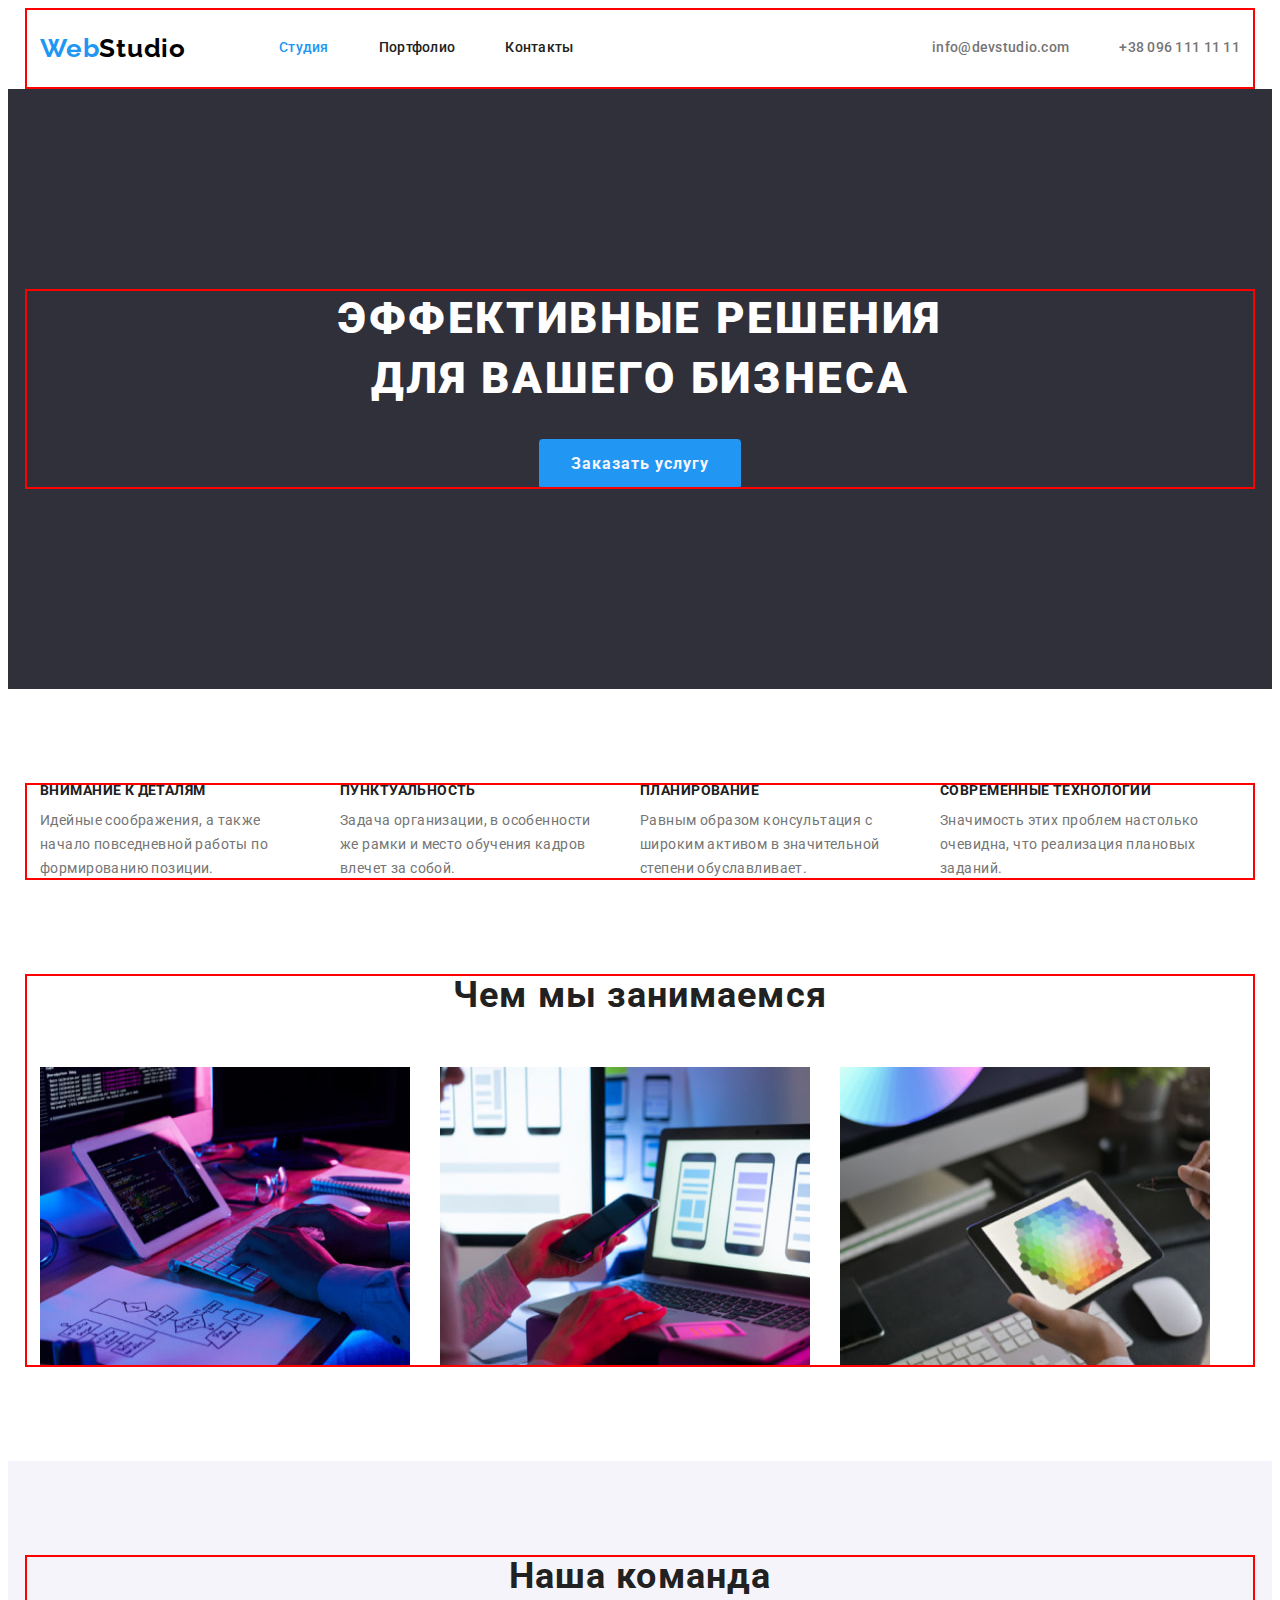
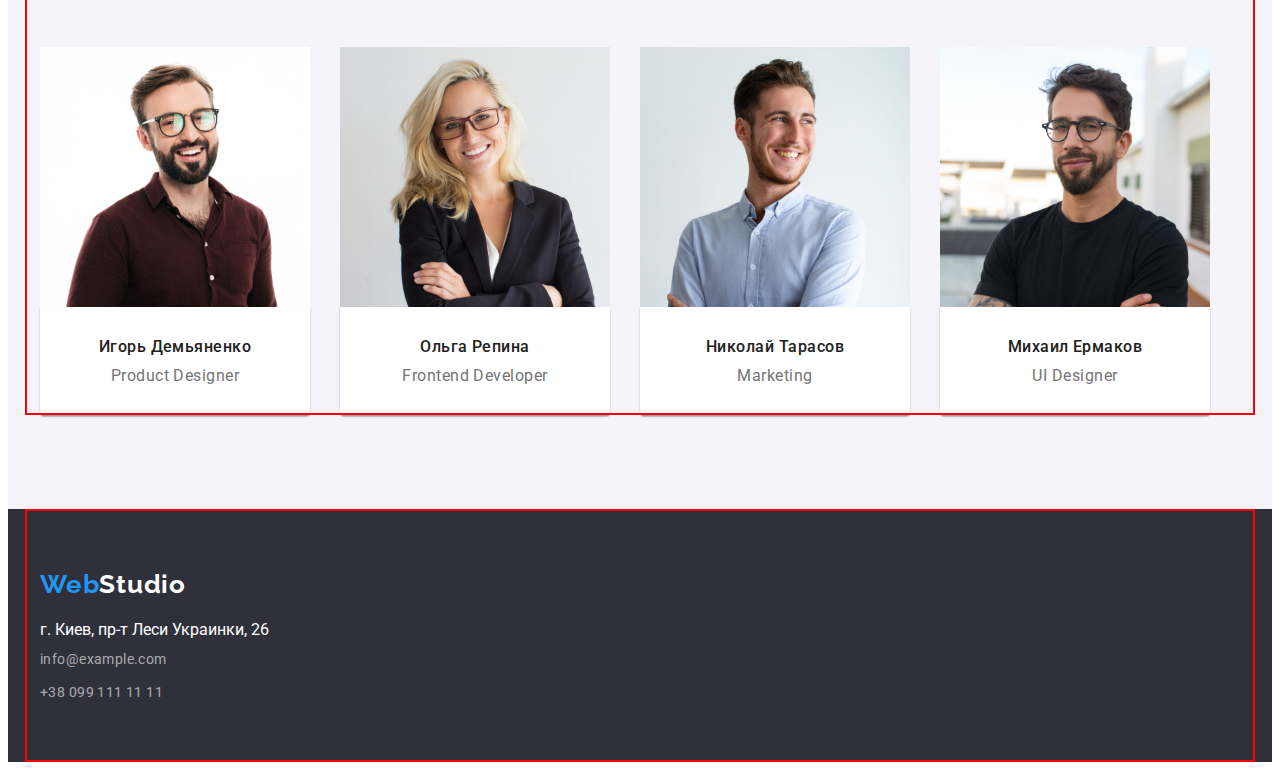
==== commit 4a68cc92: "add visually-hidden" ====
--- a/index.html
+++ b/index.html
@@ -63,7 +63,7 @@
       <!-- Benefits section -->
       <section class="benefits section">
         <div class="container benefits-container">
-          <h2 hidden>Особенности</h2>
+          <h2 class="visually-hidden">Особенности</h2>
           <ul class="benefits-list list">
             <li class="benefits-item">
               <h3 class="benefits-title">Внимание к деталям</h3>
@@ -142,8 +142,10 @@
                 height="260"
                 alt="Сотрудник"
               />
-              <h3 class="employee-title">Игорь Демьяненко</h3>
-              <p class="team-text" lang="en">Product Designer</p>
+              <div class="team-card">
+                <h3 class="employee-title">Игорь Демьяненко</h3>
+                <p class="team-text" lang="en">Product Designer</p>
+              </div>
             </li>
             <li class="team-item">
               <img
@@ -153,8 +155,10 @@
                 height="260"
                 alt="Сотрудник"
               />
-              <h3 class="employee-title">Ольга Репина</h3>
-              <p class="team-text" lang="en">Frontend Developer</p>
+              <div class="team-card">
+                <h3 class="employee-title">Ольга Репина</h3>
+                <p class="team-text" lang="en">Frontend Developer</p>
+              </div>
             </li>
             <li class="team-item">
               <img
@@ -164,8 +168,10 @@
                 height="260"
                 alt="Сотрудник"
               />
-              <h3 class="employee-title">Николай Тарасов</h3>
-              <p class="team-text" lang="en">Marketing</p>
+              <div class="team-card">
+                <h3 class="employee-title">Николай Тарасов</h3>
+                <p class="team-text" lang="en">Marketing</p>
+              </div>
             </li>
             <li class="team-item">
               <img
@@ -175,8 +181,10 @@
                 height="260"
                 alt="Сотрудник"
               />
-              <h3 class="employee-title">Михаил Ермаков</h3>
-              <p class="team-text" lang="en">UI Designer</p>
+              <div class="team-card">
+                <h3 class="employee-title">Михаил Ермаков</h3>
+                <p class="team-text" lang="en">UI Designer</p>
+              </div>
             </li>
           </ul>
         </div>
--- a/css/styles.css
+++ b/css/styles.css
@@ -28,12 +28,27 @@
   padding-right: 15px;
   margin-left: auto;
   margin-right: auto;
-  outline: ed solid 2px;
+  outline: red solid 2px;
   outline-offset: -2px;
 }
+
 .section {
   padding-top: 94px;
   padding-bottom: 94px;
+}
+
+.visually-hidden {
+  position: absolute;
+  width: 1px;
+  height: 1px;
+  margin: -1px;
+  border: 0;
+  padding: 0;
+
+  white-space: nowrap;
+  clip-path: inset(100%);
+  clip: rect(0 0 0 0);
+  overflow: hidden;
 }
 
 /* Reset styles */
@@ -47,22 +62,29 @@
 p {
   margin: 0;
 }
+
 .link {
   text-decoration: none;
   color: currentColor;
 }
+
 .list {
   margin: 0;
   padding: 0;
   list-style: none;
 }
 
+img {
+  display: block;
+}
+
 /* Header section */
 .header-container {
   display: flex;
   align-items: center;
   border-bottom: 1px solid #ececec;
 }
+
 .logo {
   font-family: 'Raleway';
   font-style: normal;
@@ -72,23 +94,29 @@
   letter-spacing: 0.03em;
   color: var(--accent-txt-color);
 }
+
 .header-logo {
   color: var(--logo-txt-clr);
 }
+
 .header-nav {
   margin: auto;
-  justify-content: center;
-}
+  margin-left: 93px;
+}
+
 .header-list {
   display: flex;
   gap: 50px;
 }
+
 .header-contacts {
   display: flex;
 }
+
 .header-mail {
   margin-right: 50px;
 }
+
 .header-link,
 .mail-link,
 .phone-link {
@@ -101,21 +129,26 @@
   letter-spacing: 0.02em;
   color: var(--secondary-dark-txt-clr);
 }
+
 .header-link:hover,
 .header-link:focus {
   color: var(--accent-txt-color);
 }
+
 .header-link-current {
   color: var(--accent-txt-color);
 }
+
 .mail-link,
 .phone-link {
   color: inherit;
 }
+
 .mail-link:hover,
 .mail-link:focus {
   color: var(--accent-txt-color);
 }
+
 .phone-link:hover,
 .phone-link:focus {
   color: var(--accent-txt-color);
@@ -126,12 +159,15 @@
 .footer {
   background: var(--dark-bg-clr);
 }
+
 .hero {
   padding-top: 200px;
   padding-bottom: 200px;
 }
+
 .hero-title {
   width: 696px;
+  margin: 0 auto;
   margin-bottom: 30px;
   font-weight: 900;
   font-size: 44px;
@@ -141,12 +177,14 @@
   text-transform: uppercase;
   color: var(--secondary-light-txt-clr);
 }
+
 .hero-btn,
 .portfolio-btn {
   font-family: inherit;
   cursor: pointer;
   border: none;
 }
+
 .hero-btn {
   margin: 0 auto;
   display: block;
@@ -161,6 +199,7 @@
   letter-spacing: 0.06em;
   color: var(--light-bg-clr);
 }
+
 .hero-btn:hover,
 .hero-btn:focus {
   color: var(--secondary-light-txt-clr);
@@ -172,12 +211,16 @@
 .benefits {
   padding-bottom: 0;
 }
+
 .benefits-container {
   align-items: center;
 }
+
 .benefits-list {
   display: flex;
-}
+  gap: 30px;
+}
+
 .benefits-title {
   margin-bottom: 10px;
   font-weight: 700;
@@ -187,6 +230,7 @@
   text-transform: uppercase;
   color: var(--secondary-dark-txt-clr);
 }
+
 .benefits-text {
   width: 270px;
   font-size: 14px;
@@ -200,6 +244,7 @@
   display: flex;
   gap: 30px;
 }
+
 .about-title,
 .team-title {
   margin-bottom: 50px;
@@ -212,16 +257,27 @@
 }
 
 /* Team section */
+
 .team {
   background: var(--light-bg-clr);
 }
+
 .team-list {
   display: flex;
+  flex-wrap: wrap;
   gap: 30px;
 }
-.team-img {
-  margin-bottom: 30px;
-}
+/* .team-list {
+  flex-basis: calc((100% - 30px * 3) / 4);
+} */
+.team-card {
+  padding: 30px 5px 30px 5px;
+  border-radius: 0px 0px 4px 4px;
+  background: #ffffff;
+  box-shadow: 0px 1px 3px rgba(0, 0, 0, 0.12), 0px 1px 1px rgba(0, 0, 0, 0.14),
+    0px 2px 1px rgba(0, 0, 0, 0.2);
+}
+
 .employee-title {
   margin-bottom: 10px;
   font-weight: 500;
@@ -231,8 +287,8 @@
   letter-spacing: 0.03em;
   color: var(--secondary-dark-txt-clr);
 }
+
 .team-text {
-  margin-bottom: 30px;
   font-size: 16px;
   line-height: 1.19;
   text-align: center;
@@ -244,19 +300,24 @@
 .footer-logo {
   color: var(--secondary-light-txt-clr);
 }
+
 .footer-container {
   padding-top: 60px;
   padding-bottom: 57px;
 }
+
 .footer-item {
   margin-bottom: 9px;
 }
+
 .footer-item:last-child {
   margin-bottom: 0;
 }
+
 .footer-address {
   margin-top: 20px;
 }
+
 .address-link {
   font-style: normal;
   color: var(--secondary-light-txt-clr);
@@ -283,6 +344,7 @@
   justify-content: center;
   padding-bottom: 50px;
 }
+
 .portfolio-btn {
   padding: 6px 22px;
   border-radius: 4px;
@@ -293,30 +355,45 @@
   color: var(--secondary-dark-txt-clr);
   background-color: var(--light-bg-clr);
 }
+
 .portfolio-btn:hover,
 .portfolio-btn:focus {
   background-color: var(--accent-txt-color);
   color: var(--secondary-light-txt-clr);
 }
+
 .portfolio-list {
   display: flex;
   flex-wrap: wrap;
   gap: 30px;
 }
-.potfolio-item {
-  margin-bottom: 20px;
-}
+
+.work-item {
+  flex-basis: calc((100% - 30px * 2) / 3);
+}
+
 .portfolio-title {
-  margin: 20px 24px 4px 24px;
+  margin-left: 24px;
+  margin-bottom: 4px;
   font-weight: 700;
   font-size: 18px;
   line-height: 2;
   letter-spacing: 0.06em;
   color: var(--secondary-dark-txt-clr);
 }
+
 .portfolio-text {
-  margin: 0 24px 20px 24px;
+  margin-left: 24px;
   font-size: 16px;
   line-height: 1.88;
   letter-spacing: 0.03em;
 }
+
+.potfolio-border {
+  border: 1px solid #eeeeee;
+  border-top: none;
+  padding-top: 20px;
+  padding-bottom: 20px;
+  padding-left: 5px;
+  padding-right: 5px;
+}
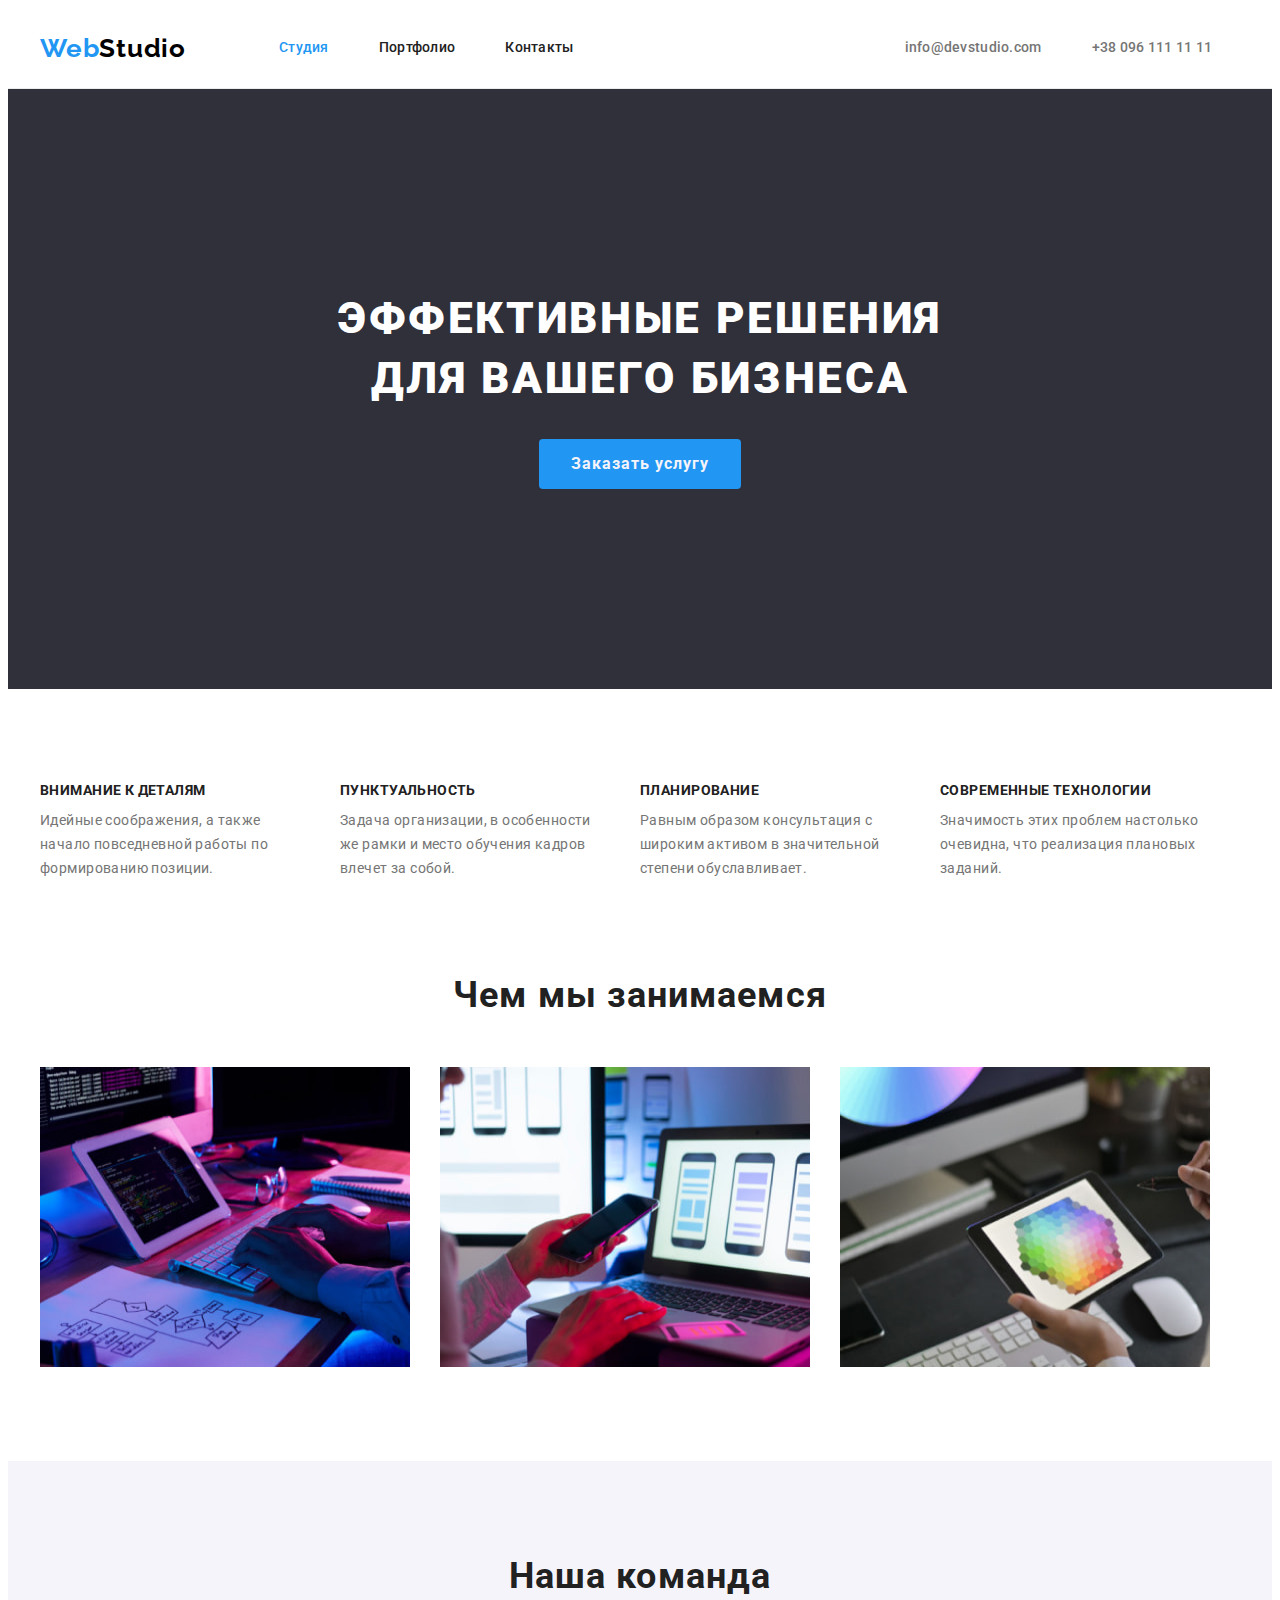
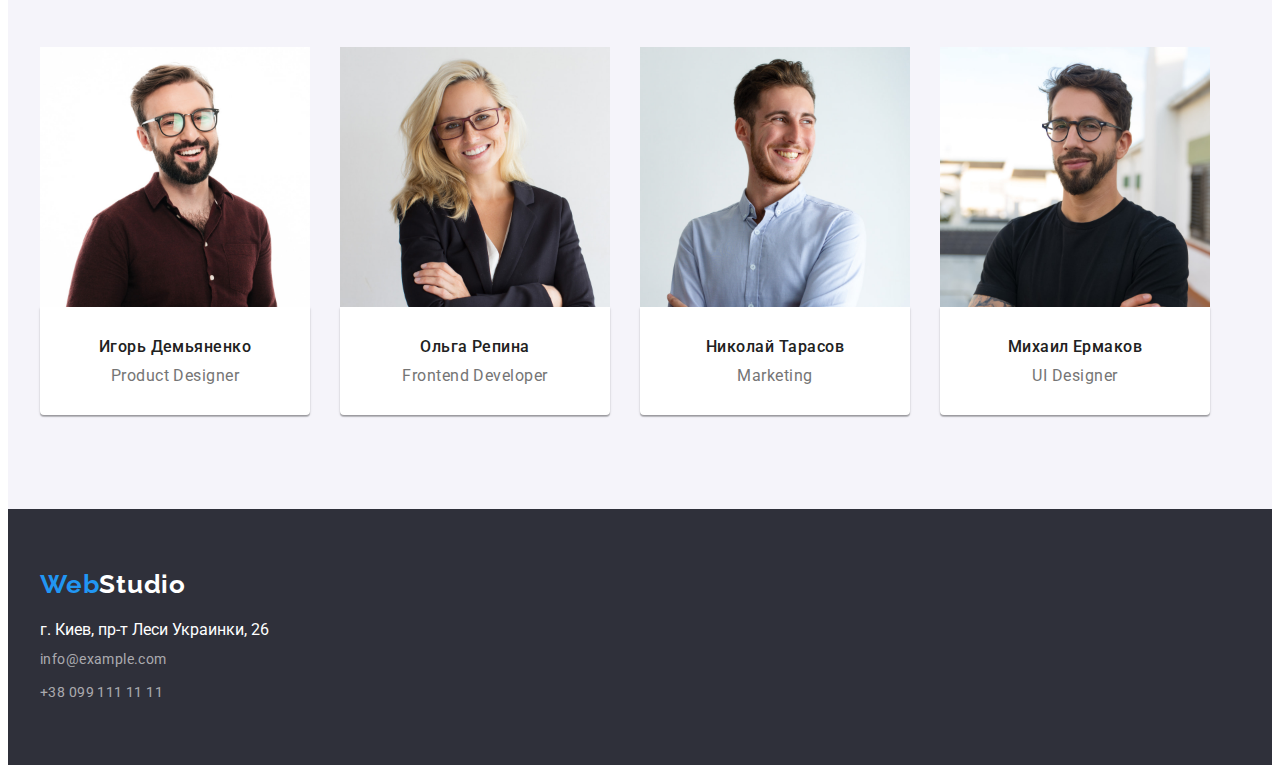
==== commit 0f36a9f0: "changed after rewiev" ====
--- a/index.html
+++ b/index.html
@@ -193,7 +193,7 @@
 
     <!-- Footer section -->
     <footer class="footer" id="Контакты">
-      <div class="container footer-container">
+      <div class="container">
         <a class="logo link" href="./index.html" lang="en"
           >Web<span class="footer-logo">Studio</span>
         </a>
--- a/css/styles.css
+++ b/css/styles.css
@@ -28,8 +28,6 @@
   padding-right: 15px;
   margin-left: auto;
   margin-right: auto;
-  outline: red solid 2px;
-  outline-offset: -2px;
 }
 
 .section {
@@ -82,7 +80,6 @@
 .header-container {
   display: flex;
   align-items: center;
-  border-bottom: 1px solid #ececec;
 }
 
 .logo {
@@ -100,7 +97,7 @@
 }
 
 .header-nav {
-  margin: auto;
+  margin-right: 331px;
   margin-left: 93px;
 }
 
@@ -153,6 +150,9 @@
 .phone-link:focus {
   color: var(--accent-txt-color);
 }
+.header {
+  border-bottom: 1px solid #ececec;
+}
 
 /* hero section */
 .hero,
@@ -166,7 +166,7 @@
 }
 
 .hero-title {
-  width: 696px;
+  max-width: 696px;
   margin: 0 auto;
   margin-bottom: 30px;
   font-weight: 900;
@@ -301,9 +301,9 @@
   color: var(--secondary-light-txt-clr);
 }
 
-.footer-container {
+.footer {
   padding-top: 60px;
-  padding-bottom: 57px;
+  padding-bottom: 60px;
 }
 
 .footer-item {
@@ -342,7 +342,7 @@
   display: flex;
   gap: 8px;
   justify-content: center;
-  padding-bottom: 50px;
+  margin-bottom: 50px;
 }
 
 .portfolio-btn {
@@ -373,7 +373,6 @@
 }
 
 .portfolio-title {
-  margin-left: 24px;
   margin-bottom: 4px;
   font-weight: 700;
   font-size: 18px;
@@ -383,17 +382,15 @@
 }
 
 .portfolio-text {
-  margin-left: 24px;
   font-size: 16px;
   line-height: 1.88;
   letter-spacing: 0.03em;
 }
 
 .potfolio-border {
+  padding: 20px 24px 20px 24px;
   border: 1px solid #eeeeee;
   border-top: none;
   padding-top: 20px;
   padding-bottom: 20px;
-  padding-left: 5px;
-  padding-right: 5px;
-}
+}
